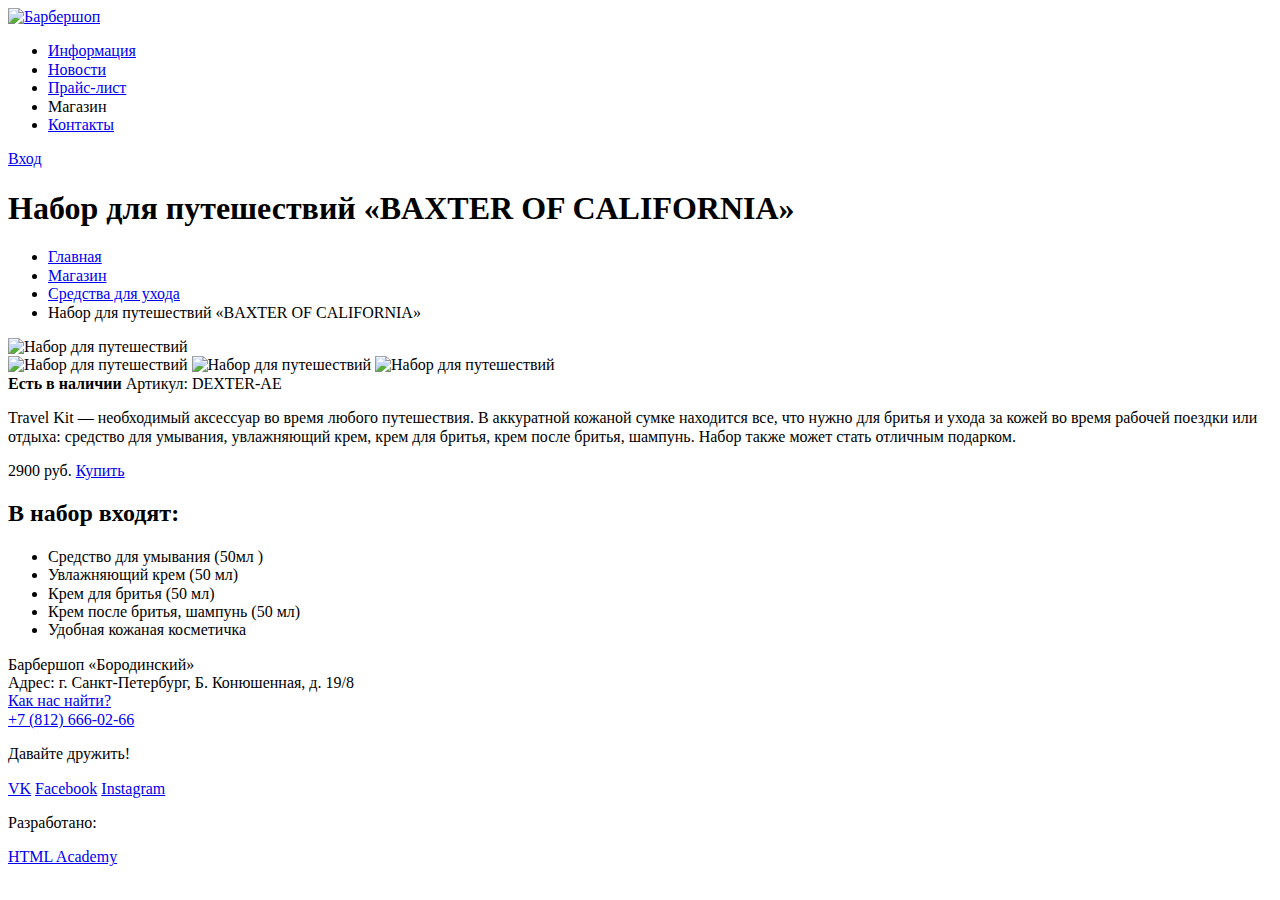
==== catalog-item.html @ 70467ba0 "markup of catalog-item.html" ====
<!DOCTYPE html>
<html lang="ru">
<head>
  <meta charset="UTF-8">
  <title>Набор для путешествий «BAXTER OF CALIFORNIA»</title>
  <link href="https://fonts.googleapis.com/css?family=PT+Sans+Narrow:400,700&amp;subset=cyrillic" rel="stylesheet">
  <link rel="stylesheet" href="css/style.css">
  <link rel="stylesheet" href="css/normalize.css">
</head>
  <body>
    <header>
      <div class="container clearfix">
        <a href="index.html" class="logo">
          <img src="img/barbershop-logo.png" alt="Барбершоп" width="111" height="24">
        </a>
        <ul>
          <li><a href="#">Информация</a></li>
          <li><a href="#">Новости</a></li>
          <li><a href="#">Прайс-лист</a></li>
          <li><a>Магазин</a></li>
          <li><a href="#">Контакты</a></li>
        </ul>
        <div class="user-block">
          <a href="#" class="login">Вход</a>
        </div>
      </div>
    </header>
    <main class="container">
      <div class="secondary-nav">
        <h1 class="title">Набор для путешествий «BAXTER OF CALIFORNIA»</h1>
        <nav class="breadcrumbs">
          <ul>
            <li><a href="#">Главная</a></li>
            <li><a href="#">Магазин</a></li>
            <li><a href="#">Средства для ухода</a></li>
            <li><a class="breadcrumbs">Набор для путешествий «BAXTER OF CALIFORNIA»</a></li>
          </ul>
        </nav>
      </div>
      <div class="clearfix">
        <div class="product-gallery">
          <img src="img/photo-1.jpg" width="460" height="500" alt="Набор для путешествий">
          <div class="miniature-img">
            <img src="img/photo-2.jpg" width="140" height="150" alt="Набор для путешествий">
            <img src="img/photo-3.jpg" width="140" height="150" alt="Набор для путешествий">
            <img src="img/photo-4.jpg" width="140" height="150" alt="Набор для путешествий">
          </div>
        </div>
        <div class="description">
          <div class="clearfix">
            <b>Есть в наличии</b>
            <span>Артикул: DEXTER-AE</span>
          </div>
          <p>
            Travel Kit &mdash; необходимый аксессуар во время любого путешествия. В аккуратной кожаной сумке находится все, что нужно для бритья и ухода за кожей во время рабочей поездки или отдыха: средство для умывания, увлажняющий крем, крем для бритья, крем после бритья, шампунь. Набор также может стать отличным подарком.
          </p>
          <div class="price-buy">
            <span class="price">2900 руб.</span>
            <a href="#" class="buy">Купить</a>
          </div>
          <h2 class="title-secondary">В набор входят:</h2>
          <ul>
            <li>Средство для умывания (50мл )</li>
            <li>Увлажняющий крем (50 мл)</li>
            <li>Крем для бритья (50 мл)</li>
            <li>Крем после бритья, шампунь (50 мл)</li>
            <li>Удобная кожаная косметичка</li>
          </ul>
        </div>
      </div>
    </main>
    <footer class="main-footer">
      <div class="container clearfix">
        <div class="footer-contacts">
          Барбершоп «Бородинский»<br>
          Адрес: г. Санкт-Петербург, Б. Конюшенная, д. 19/8<br>
          <a href="#">Как нас найти?</a><br>
          <a href="tel: +78126660266">+7 (812) 666-02-66</a>
        </div>
        <div class="footer-social">
          <p>Давайте дружить!</p>
          <a class="social-btn social-btn-vk" href="#">VK</a>
          <a class="social-btn social-btn-fb" href="#">Facebook</a>
          <a class="social-btn social-btn-inst" href="#">Instagram</a>
        </div>
        <div class="footer-copyright">
          <p>Разработано:</p>
          <a class="btn" href="https://htmlacademy.ru">HTML Academy</a>
        </div>
      </div>
    </footer>
  </body>
</html>
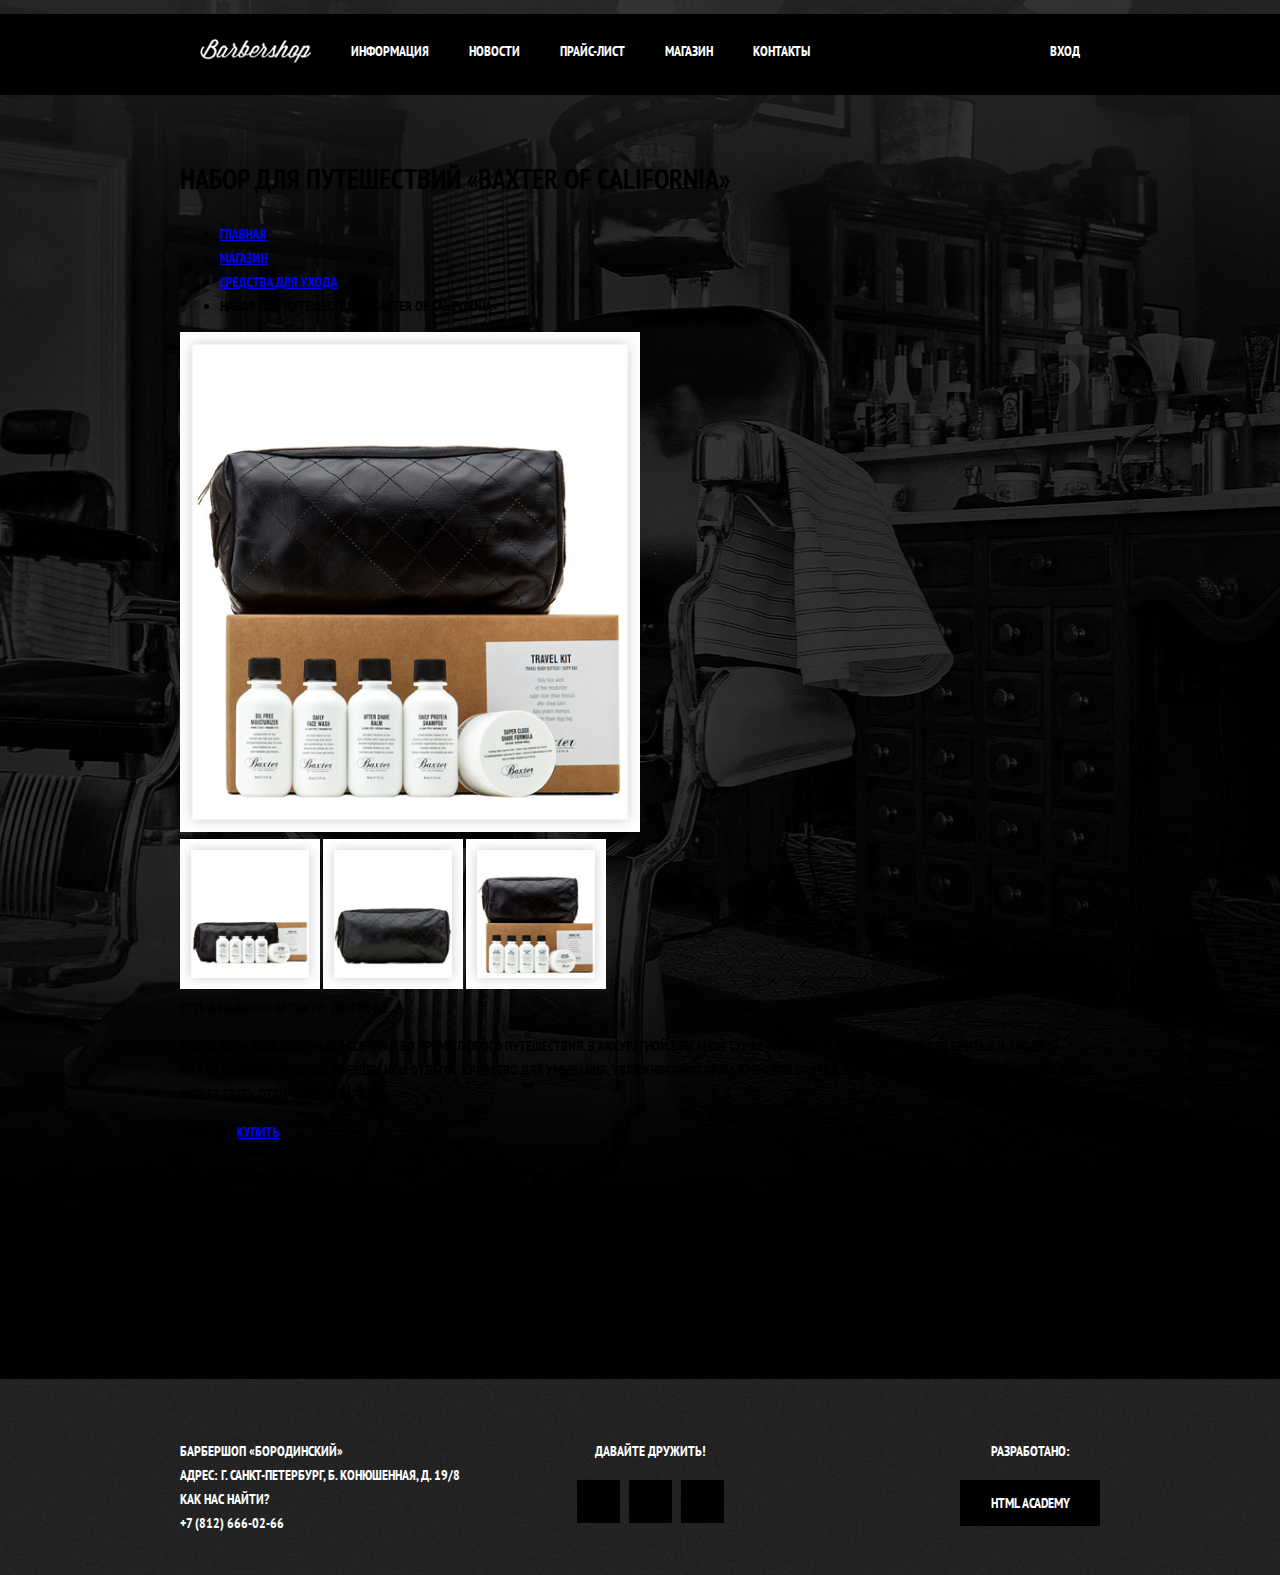
==== commit e2d8b315: "grids index.html" ====
--- a/catalog-item.html
+++ b/catalog-item.html
@@ -10,16 +10,18 @@
   <body>
     <header>
       <div class="container clearfix">
-        <a href="index.html" class="logo">
-          <img src="img/barbershop-logo.png" alt="Барбершоп" width="111" height="24">
-        </a>
-        <ul>
-          <li><a href="#">Информация</a></li>
-          <li><a href="#">Новости</a></li>
-          <li><a href="#">Прайс-лист</a></li>
-          <li><a>Магазин</a></li>
-          <li><a href="#">Контакты</a></li>
-        </ul>
+      <nav class="main-navigation">
+          <a href="index.html" class="logo">
+            <img src="img/barbershop-logo.png" alt="Барбершоп" width="111" height="24">
+          </a>
+          <ul>
+            <li><a href="#">Информация</a></li>
+            <li><a href="#">Новости</a></li>
+            <li><a href="#">Прайс-лист</a></li>
+            <li><a>Магазин</a></li>
+            <li><a href="#">Контакты</a></li>
+          </ul>
+        </nav>
         <div class="user-block">
           <a href="#" class="login">Вход</a>
         </div>
--- a/css/style.css
+++ b/css/style.css
@@ -0,0 +1,181 @@
+@charset "UTF-8";
+
+*, *::before, *::after {
+  box-sizing: border-box;
+}
+
+body {
+  min-width: 960px; 
+  font-family: "PT Sans Narrow", "Arial", sans-serif;
+  font-weight: 700;
+  background: #000 url("../img/background.jpg") no-repeat center top;
+  text-transform: uppercase;
+  font-size: 14px;
+  line-height: 1.7143;
+  margin: 0;
+  padding: 0;
+}
+
+button {
+  text-transform: inherit;
+  font-family: inherit;
+}
+
+header {
+  background-color: #000;
+  margin-bottom: 60px;
+}
+
+main.container {
+  padding-bottom: 30px;
+}
+
+.clearfix::after {
+  content: "";
+  display: table;
+  clear: both;
+}
+
+.container {
+  width: 940px;
+  padding: 0 10px;
+  margin: 0 auto;
+}
+
+.main-navigation li {
+  float: left;
+}
+
+.main-navigation a,
+.login {
+  color: #fff;
+  text-decoration: none;
+  display: block;
+  padding: 25px 20px;
+}
+
+.logo {
+  float: left;
+  padding: 25px 20px 14px;
+}
+
+.user-block {
+  float: right;
+}
+
+.index-logo {
+  width: 368px;
+  margin: 0 auto 25px;
+}
+
+.features {
+  color: #fff;
+  margin-bottom: 83px;
+}
+
+.features-item {
+  width: 300px;
+  float: left;
+  text-align: center;
+}
+
+.features-name {
+  font-size: 30px;
+  line-height: 1.4;
+  /*margin-bottom: 62px;*/
+}
+
+.index-content {
+  background-color: #f7f4f1;
+  margin-bottom: 35px;
+}
+
+.index-content-left,
+.index-content-right {
+  width: 380px;
+}
+
+.index-content-left {
+  float: left;
+}
+
+.index-content-right {
+  float: right;
+}
+
+.main-footer {
+  color: #fff;
+  background: #262626 url(../img/pattern-gray.jpg);
+  padding-top: 60px;
+  padding-bottom: 40px;
+}
+
+.main-footer a {
+  color: #fff;
+  text-decoration: none;
+}
+
+.main-footer p {
+  margin-bottom: 17px;
+  margin-top: 0;
+}
+
+.main-footer .where-are-we {
+  text-decoration: underline;
+}
+
+.footer-contacts,
+.footer-social {
+  float: left;
+}
+
+.footer-copyright {
+  float: right;
+}
+
+.footer-contacts {
+  width: 310px;
+  margin-right: 80px;
+}
+
+.footer-social {
+  width: 160px;
+  text-align: center;
+}
+
+.footer-social a {
+  display: inline-block;
+  vertical-align: middle;
+  font-size: 0;
+  width: 43px;
+  height: 43px;
+  background-color: #000;
+  margin-right: 6px;
+}
+
+.footer-social a:last-child {
+  margin-right: 0;
+}
+
+.social-btn-vk img {
+  margin-top: 14px;
+}
+
+.social-btn-fb img {
+  margin-top: 10px;
+}
+
+.social-btn-inst img {
+  margin-top: 11px;
+}
+
+.footer-copyright {
+  text-align: center;
+}
+
+.footer-copyright a {
+  display: block;
+  background-color: #000;
+  width: 140px;
+  padding: 11px 8px;
+}
